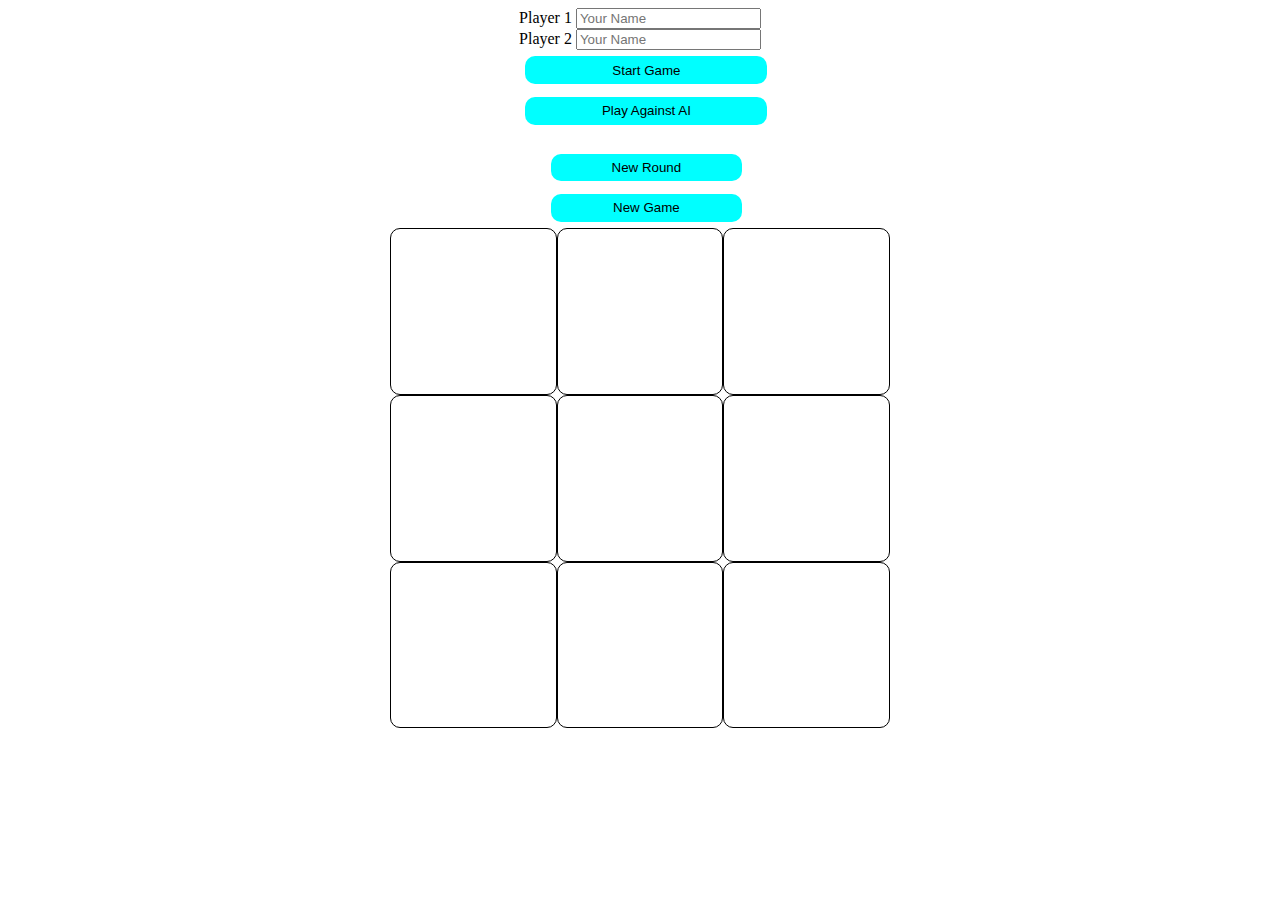
==== index.html @ 4471bb2f "structured modules into their own separete directories" ====
<!DOCTYPE html>
<html lang="en">
<head>
  <meta charset="UTF-8">
  <meta name="viewport" content="width=device-width, initial-scale=1.0">
  <link rel="stylesheet" href="assets/css/main.css">
  
  <title>Tic Tac Toe</title>
</head>
<body>
  <main>
    <section class="main-menu hidden">
      <form class="settingsForm" onSubmit="return false">
        <div class="form-group">
          <label for="player1">Player 1</label>
          <input type="text" name="player1" id="player1" placeholder="Your Name">
        </div>
        <div class="form-group">
          <label for="player2">Player 2</label>
          <input type="text" name="player2" id="player2" placeholder="Your Name">
        </div>
        <div class="form-group">
          <button id="start-game" class="btn">Start Game</button>
        </div>
        <div class="form-group">
          <button id="play-ai" class="btn">Play Against AI</button>
        </div>
      </form>
    </section>
    <section id="dialog-box">
      <p id="message"></p>
      <article>
        <button id="new-round" class="btn msg">New Round</button>
        <button id="new-game" class="btn msg">New Game</button>
      </article>
    </section>
    <section id="gameboard"></section>
  </main>
  <script type="module" src="/assets/js/main.js"></script>
</body>
</html>
---- assets/css/main.css ----
#gameboard {
  display: grid;
  width: 90vw;
  height: 90vw;
  max-width: 500px;
  max-height: 500px;
  justify-content: center;
  grid-template-columns: repeat(3, 1fr);
  grid-template-rows: repeat(3, 1fr);
  border-radius: 30px;
  color: #000;
  margin-bottom: 1.5rem;
  position: relative;
}

.cell {
  display: flex;
  justify-content: center;
  align-items: center;
  font-size: 5rem;
  font-family: sans-serif;
  border: 1px solid #000000;
  border-radius: 10px;
}

.btn {
  padding: 0.4rem;
  margin: 0.4rem;
  border-radius: 10px;
  width: 100%;
  background: cyan;
  border: none;
}
.btn:hover {
  background: black;
  color: #ebebeb;
}
.btn:focus {
  border-radius: 10px;
  transition: all 0.5s ease;
  font-size: 18px;
}

main {
  display: flex;
  flex-direction: column;
  align-items: center;
  justify-content: center;
  max-width: 1200px;
  margin: 0 auto;
}

/*# sourceMappingURL=main.css.map */
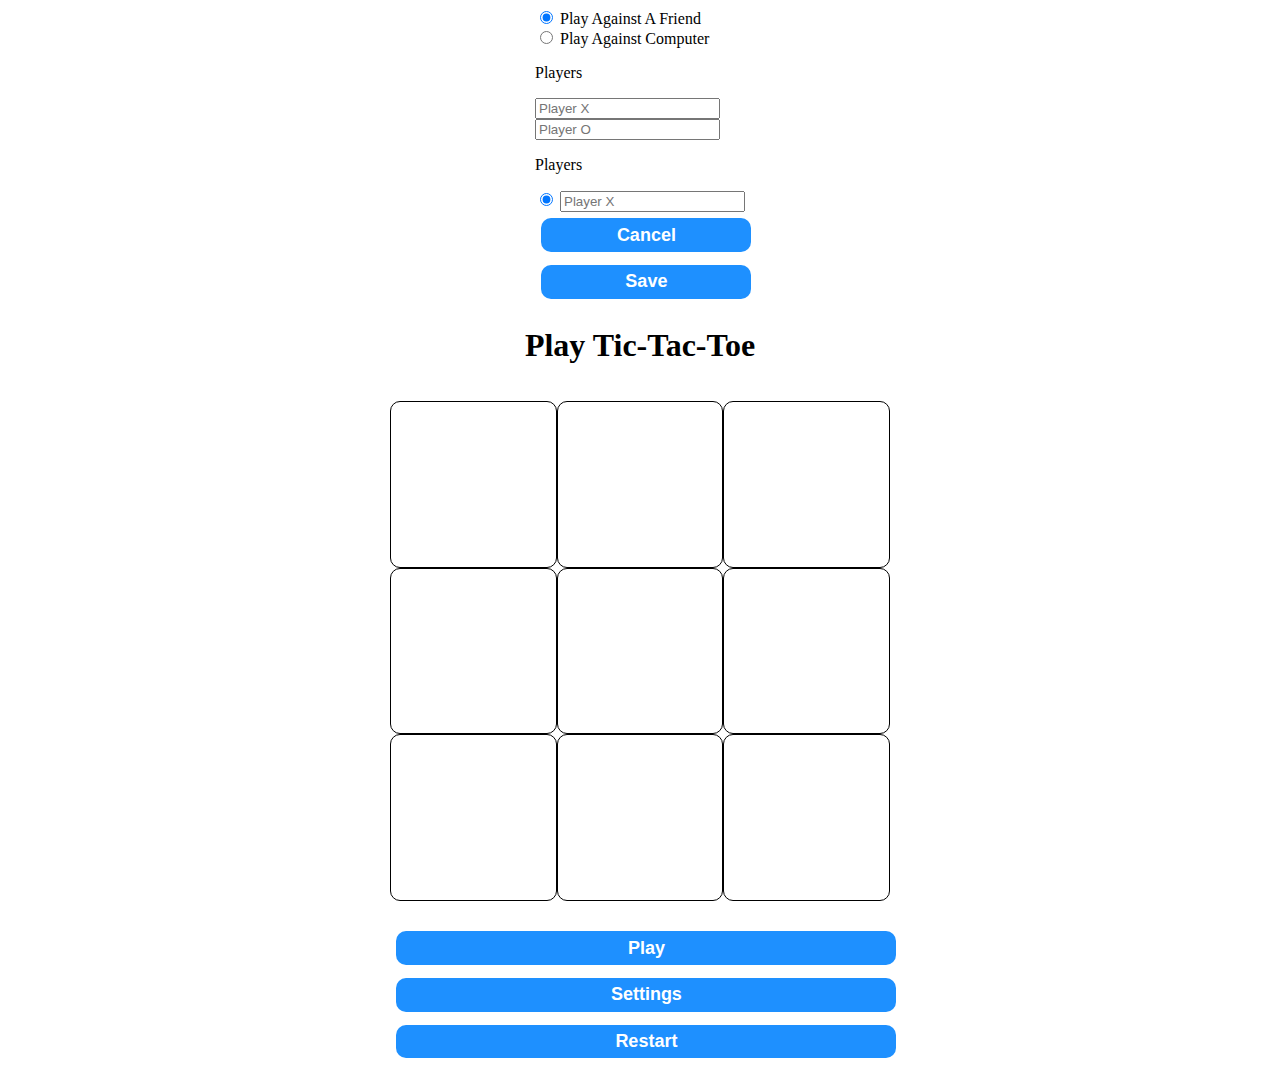
==== commit 167ee82e: "markup: redid markup for this project" ====
--- a/index.html
+++ b/index.html
@@ -4,37 +4,56 @@
   <meta charset="UTF-8">
   <meta name="viewport" content="width=device-width, initial-scale=1.0">
   <link rel="stylesheet" href="assets/css/main.css">
-  
   <title>Tic Tac Toe</title>
 </head>
 <body>
   <main>
     <section class="main-menu hidden">
-      <form class="settingsForm" onSubmit="return false">
+      <form class="settingsForm" onsubmit="return false">
         <div class="form-group">
-          <label for="player1">Player 1</label>
-          <input type="text" name="player1" id="player1" placeholder="Your Name">
+          <input type="radio" name="mode" id="human" value="human" checked>
+          <label for="human">Play Against A Friend</label>
         </div>
         <div class="form-group">
-          <label for="player2">Player 2</label>
-          <input type="text" name="player2" id="player2" placeholder="Your Name">
+          <input type="radio" name="mode" id="ai" value="ai">
+          <label for="ai">Play Against Computer</label>
         </div>
-        <div class="form-group">
-          <button id="start-game" class="btn">Start Game</button>
-        </div>
-        <div class="form-group">
-          <button id="play-ai" class="btn">Play Against AI</button>
-        </div>
+       <div class="mode-settings human-mode">
+         <p class="mode">Players</p>
+         <input type="text" name="player-x" id="human-player-x" placeholder="Player X" maxLength="15">
+         <br>
+         <input type="text" name="player-o" id="human-player-o" placeholder="Player O" maxLength="15">
+       </div>
+       <div class="mode-settings ai-mode hidden">
+        <p class="mode">Players</p>
+        <input type="radio" name="player" id="ai-player-x" value="player-x" class="ai-player" checked>
+        <label for="ai-player-x">
+          <input type="text" class="ai-mode-input ai-x" name="player-x" placeholder="Player X" maxLength="15">
+        </label>
+       </div>
+       <div class="button-container">
+         <button type="reset" class="settings-btn" id="cancel">Cancel</button>
+         <button type="submit" class="settings-btn" id="save">Save</button>
+       </div>
       </form>
     </section>
-    <section id="dialog-box">
-      <p id="message"></p>
-      <article>
-        <button id="new-round" class="btn msg">New Round</button>
-        <button id="new-game" class="btn msg">New Game</button>
-      </article>
-    </section>
-    <section id="gameboard"></section>
+  <header>
+    <h1>Play Tic-Tac-Toe</h1>
+  </header>
+  <section class="game-area">
+    <div class="players-display">
+      <p class="player" id="X"></p>
+      <p class="player" id="O"></p>
+    </div>
+      <div id="gameboard">
+        <!-- Game Board Generated Here -->
+      </div>
+      <div class="settings-container">
+        <button class="settings-btn" id="play">Play</button>
+        <button class="settings-btn" id="settings">Settings</button>
+        <button class="settings-btn" id="restart">Restart</button>
+      </div>
+  </section>
   </main>
   <script type="module" src="/assets/js/main.js"></script>
 </body>
--- a/assets/css/main.css
+++ b/assets/css/main.css
@@ -23,19 +23,22 @@
   border-radius: 10px;
 }
 
-.btn {
+.settings-btn {
   padding: 0.4rem;
   margin: 0.4rem;
   border-radius: 10px;
   width: 100%;
-  background: cyan;
+  background: dodgerblue;
   border: none;
+  font-size: 18px;
+  font-weight: bold;
+  color: #FFFFFF;
 }
-.btn:hover {
+.settings-btn:hover {
   background: black;
-  color: #ebebeb;
+  color: #EBEBEB;
 }
-.btn:focus {
+.settings-btn:focus {
   border-radius: 10px;
   transition: all 0.5s ease;
   font-size: 18px;
@@ -46,8 +49,7 @@
   flex-direction: column;
   align-items: center;
   justify-content: center;
-  max-width: 1200px;
-  margin: 0 auto;
+  align-content: center;
 }
 
 /*# sourceMappingURL=main.css.map */
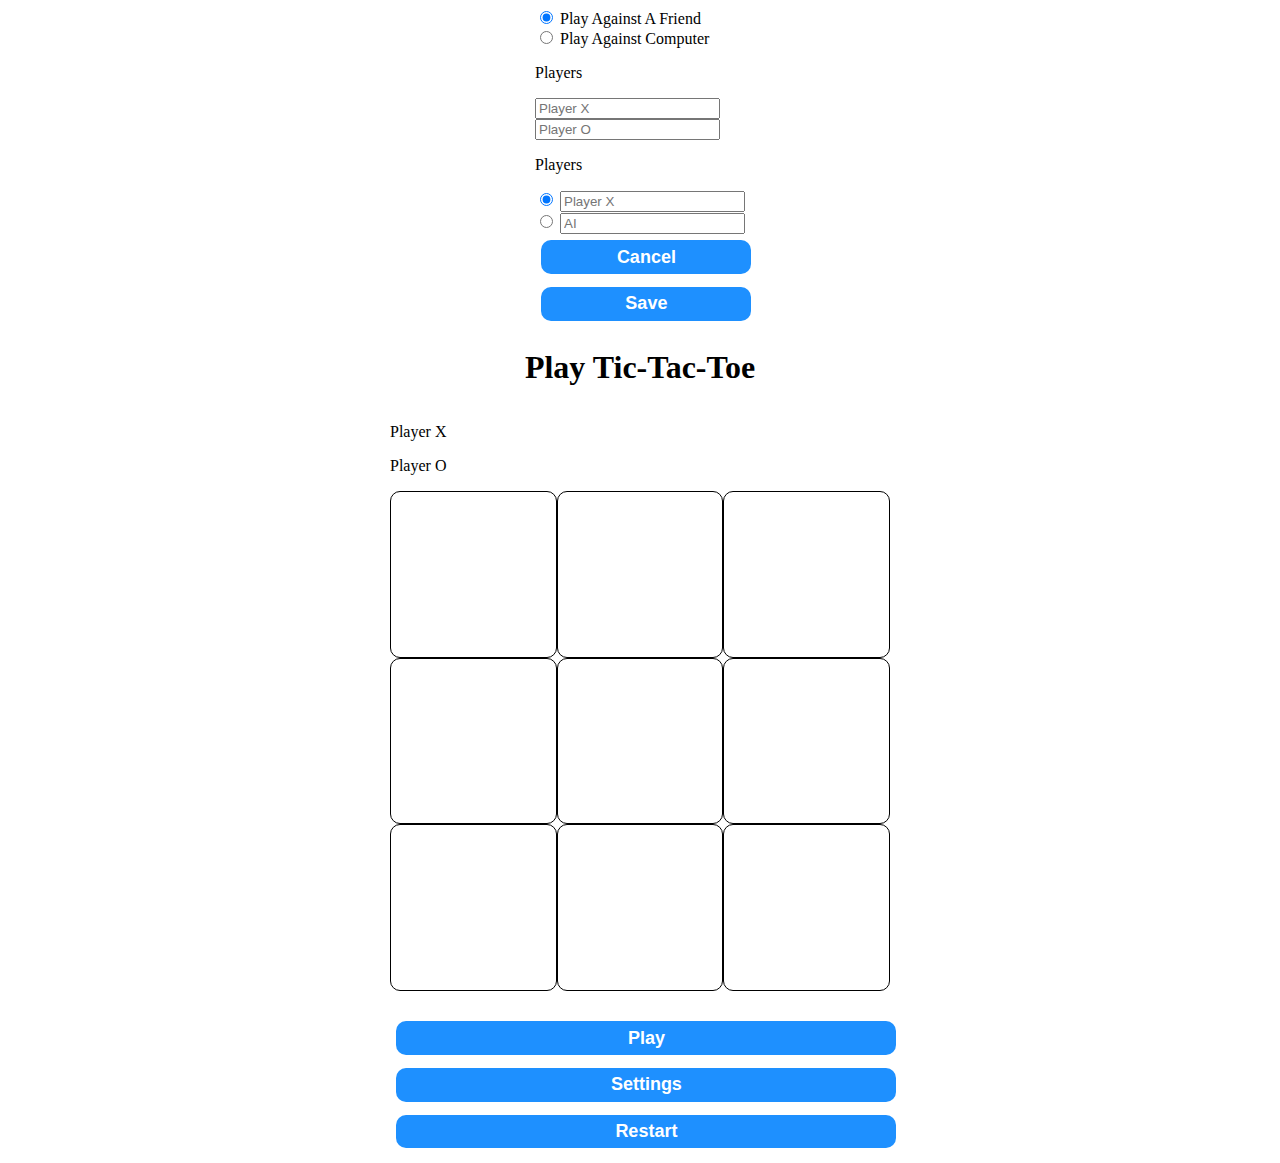
==== commit fd4c06f7: "winFunctionality: game now registers when play 0 or X has won" ====
--- a/index.html
+++ b/index.html
@@ -28,7 +28,12 @@
         <p class="mode">Players</p>
         <input type="radio" name="player" id="ai-player-x" value="player-x" class="ai-player" checked>
         <label for="ai-player-x">
-          <input type="text" class="ai-mode-input ai-x" name="player-x" placeholder="Player X" maxLength="15">
+          <input type="text" class="ai-mode-input ai-x" name="player-x" placeholder="Player X" maxLength="10">
+        </label>
+        <br>
+        <input type="radio" name="player" id="ai-player-o" value="player-o" class="ai-player">
+        <label for="ai-player-o">
+          <input type="text" name="player-o" class="ai-mode-input ai-o" placeholder="AI" maxLength="10">
         </label>
        </div>
        <div class="button-container">
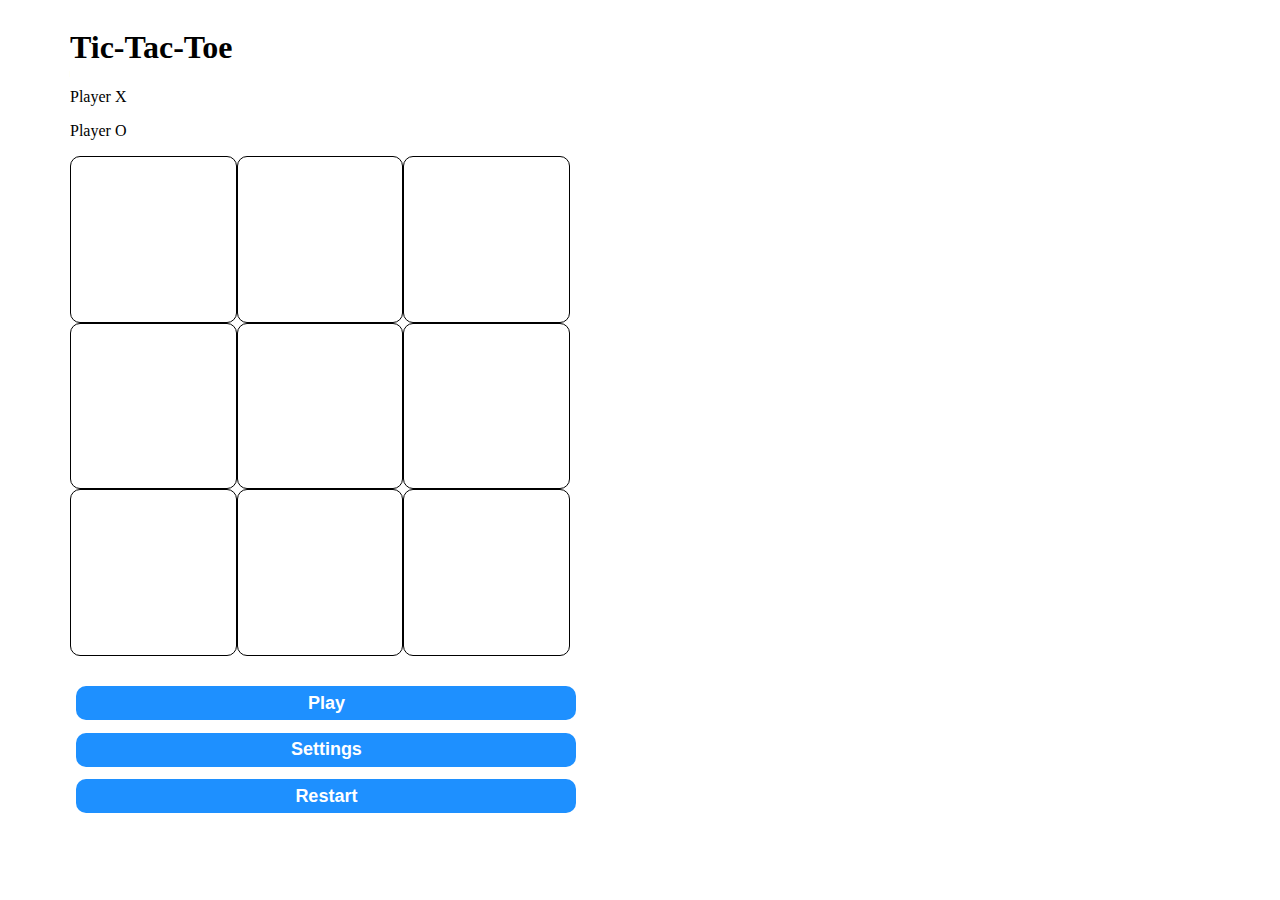
==== commit 8643657d: "rewroked code with less code splitting" ====
--- a/index.html
+++ b/index.html
@@ -8,8 +8,9 @@
 </head>
 <body>
   <main>
+    <div class="wrapper-menu">
     <section class="main-menu hidden">
-      <form class="settingsForm" onsubmit="return false">
+      <form name="settingsForm" onsubmit="return false">
         <div class="form-group">
           <input type="radio" name="mode" id="human" value="human" checked>
           <label for="human">Play Against A Friend</label>
@@ -43,7 +44,9 @@
       </form>
     </section>
   <header>
-    <h1>Play Tic-Tac-Toe</h1>
+  </div>
+  <div class="wrapper-game">
+    <h1>Tic-Tac-Toe</h1>
   </header>
   <section class="game-area">
     <div class="players-display">
@@ -51,7 +54,7 @@
       <p class="player" id="O"></p>
     </div>
       <div id="gameboard">
-        <!-- Game Board Generated Here -->
+  
       </div>
       <div class="settings-container">
         <button class="settings-btn" id="play">Play</button>
@@ -59,6 +62,7 @@
         <button class="settings-btn" id="restart">Restart</button>
       </div>
   </section>
+  </div>
   </main>
   <script type="module" src="/assets/js/main.js"></script>
 </body>
--- a/assets/css/main.css
+++ b/assets/css/main.css
@@ -1,6 +1,6 @@
 #gameboard {
   display: grid;
-  width: 90vw;
+  width: 50vw;
   height: 90vw;
   max-width: 500px;
   max-height: 500px;
@@ -44,12 +44,21 @@
   font-size: 18px;
 }
 
+.hidden {
+  display: none;
+}
+
 main {
   display: flex;
-  flex-direction: column;
+  flex-direction: row-reverse;
   align-items: center;
   justify-content: center;
   align-content: center;
 }
 
+.wrapper-menu {
+  height: 90vh;
+  width: 50vw;
+}
+
 /*# sourceMappingURL=main.css.map */
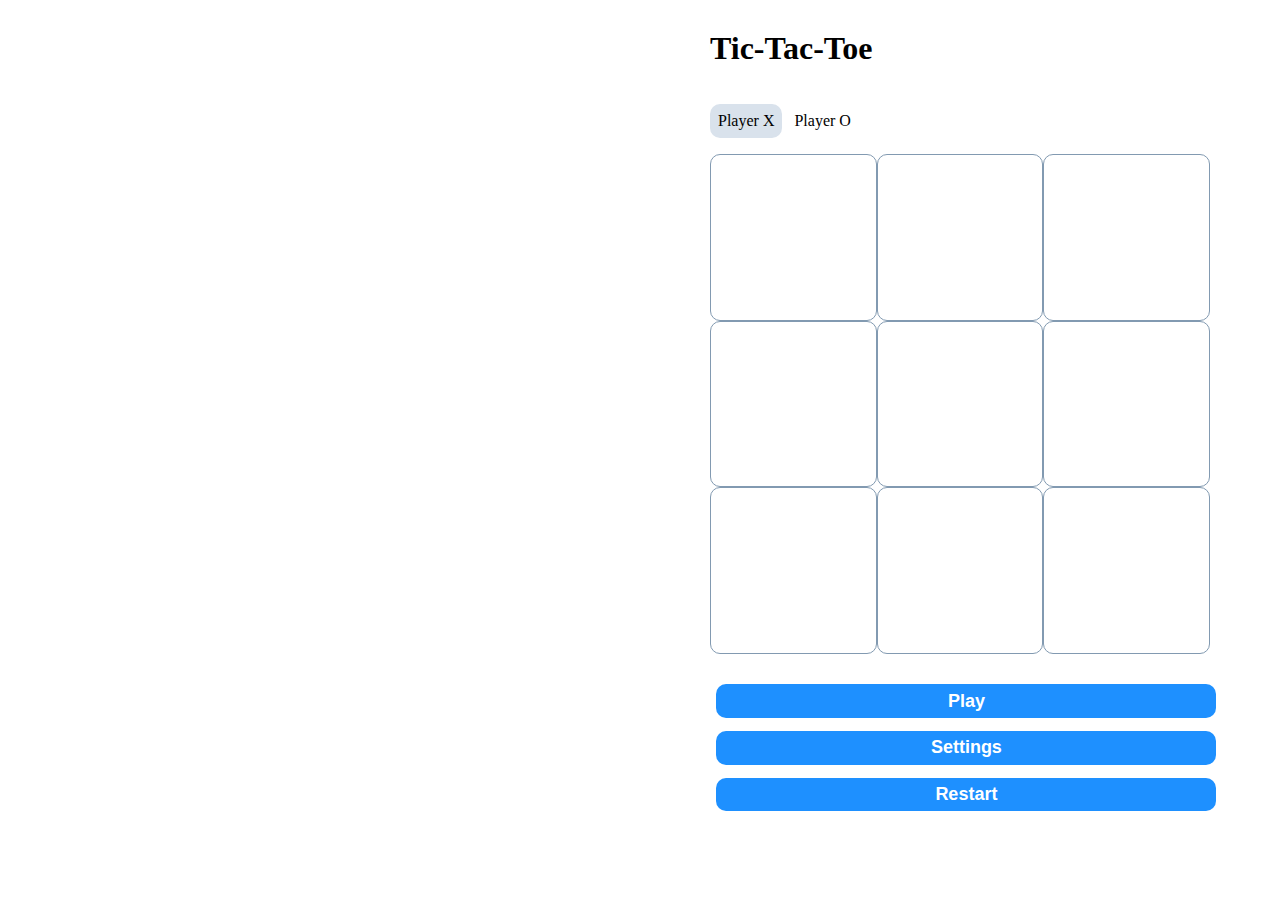
==== commit b6d9d935: "fixing minor bugs and added styling to player components" ====
--- a/index.html
+++ b/index.html
@@ -53,9 +53,7 @@
       <p class="player" id="X"></p>
       <p class="player" id="O"></p>
     </div>
-      <div id="gameboard">
-  
-      </div>
+      <div id="gameboard"></div>
       <div class="settings-container">
         <button class="settings-btn" id="play">Play</button>
         <button class="settings-btn" id="settings">Settings</button>
--- a/assets/css/main.css
+++ b/assets/css/main.css
@@ -8,7 +8,7 @@
   grid-template-columns: repeat(3, 1fr);
   grid-template-rows: repeat(3, 1fr);
   border-radius: 30px;
-  color: #000;
+  color: #243B53;
   margin-bottom: 1.5rem;
   position: relative;
 }
@@ -19,7 +19,7 @@
   align-items: center;
   font-size: 5rem;
   font-family: sans-serif;
-  border: 1px solid #000000;
+  border: 1px solid #829AB1;
   border-radius: 10px;
 }
 
@@ -44,13 +44,26 @@
   font-size: 18px;
 }
 
+.players-display .player {
+  padding: 0.5rem;
+  border-radius: 10px;
+  display: inline-block;
+}
+
 .hidden {
   display: none;
 }
 
+.win {
+  background-color: rgba(100, 122, 203, 0.7);
+}
+
+.turn {
+  background: #D9E2EC;
+}
+
 main {
   display: flex;
-  flex-direction: row-reverse;
   align-items: center;
   justify-content: center;
   align-content: center;
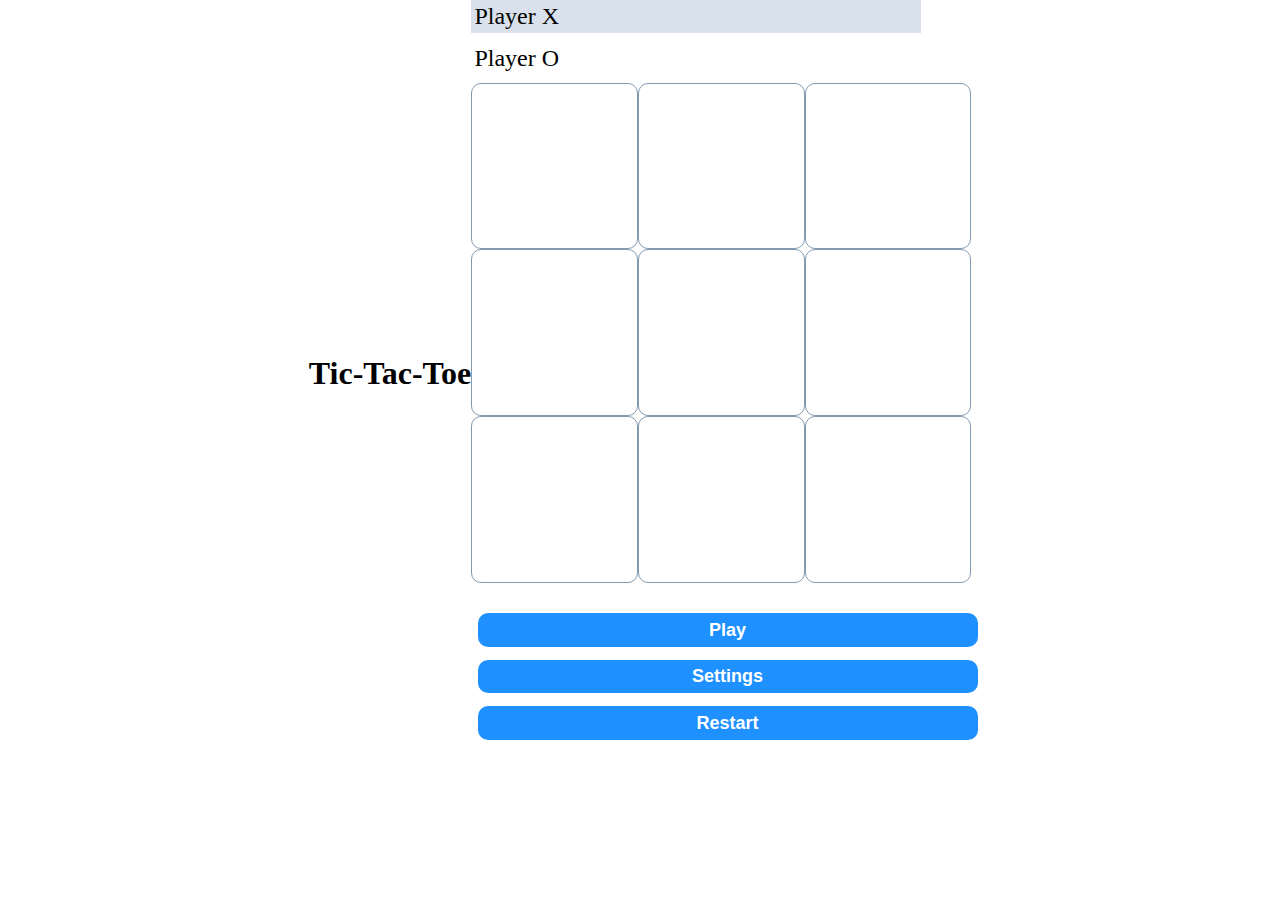
==== commit 97080d07: "working on styling changes with sass, main menu, game area, and playersdisplay" ====
--- a/index.html
+++ b/index.html
@@ -8,17 +8,12 @@
 </head>
 <body>
   <main>
-    <div class="wrapper-menu">
     <section class="main-menu hidden">
       <form name="settingsForm" onsubmit="return false">
-        <div class="form-group">
           <input type="radio" name="mode" id="human" value="human" checked>
           <label for="human">Play Against A Friend</label>
-        </div>
-        <div class="form-group">
           <input type="radio" name="mode" id="ai" value="ai">
           <label for="ai">Play Against Computer</label>
-        </div>
        <div class="mode-settings human-mode">
          <p class="mode">Players</p>
          <input type="text" name="player-x" id="human-player-x" placeholder="Player X" maxLength="15">
@@ -44,8 +39,6 @@
       </form>
     </section>
   <header>
-  </div>
-  <div class="wrapper-game">
     <h1>Tic-Tac-Toe</h1>
   </header>
   <section class="game-area">
@@ -60,7 +53,6 @@
         <button class="settings-btn" id="restart">Restart</button>
       </div>
   </section>
-  </div>
   </main>
   <script type="module" src="/assets/js/main.js"></script>
 </body>
--- a/assets/css/main.css
+++ b/assets/css/main.css
@@ -1,6 +1,22 @@
+*, *:before, *:after {
+  margin: 0;
+  padding: 0;
+}
+
+html, body {
+  box-sizing: border-box;
+}
+
+main {
+  display: flex;
+  align-items: center;
+  justify-content: center;
+  align-content: center;
+}
+
 #gameboard {
   display: grid;
-  width: 50vw;
+  width: 90vw;
   height: 90vw;
   max-width: 500px;
   max-height: 500px;
@@ -44,10 +60,17 @@
   font-size: 18px;
 }
 
+.players-display {
+  width: 90%;
+  display: inherit;
+  font-size: 1.5rem;
+  justify-content: space-between;
+  margin-bottom: 0.5rem;
+}
 .players-display .player {
-  padding: 0.5rem;
-  border-radius: 10px;
-  display: inline-block;
+  padding: 0.2rem;
+  margin-bottom: 0.5rem;
+  box-sizing: border-box;
 }
 
 .hidden {
@@ -55,23 +78,17 @@
 }
 
 .win {
-  background-color: rgba(100, 122, 203, 0.7);
+  background-color: rgba(100, 122, 203, 0.4);
 }
 
 .turn {
   background: #D9E2EC;
 }
 
-main {
-  display: flex;
-  align-items: center;
-  justify-content: center;
-  align-content: center;
-}
-
-.wrapper-menu {
-  height: 90vh;
-  width: 50vw;
+.display-message {
+  display: block;
+  font-size: 24px;
+  margin: 3rem auto;
 }
 
 /*# sourceMappingURL=main.css.map */
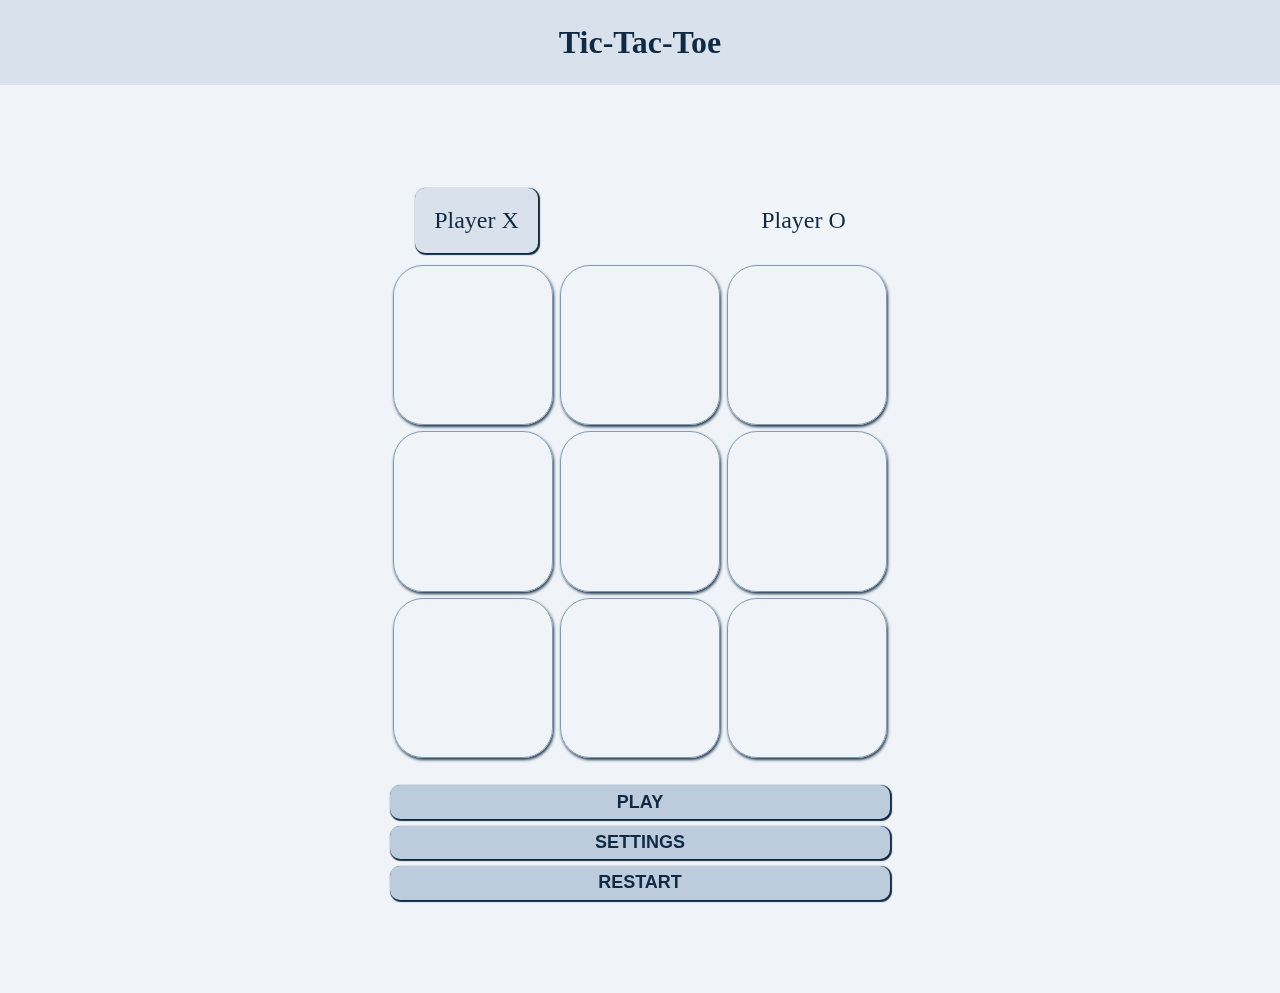
==== commit d2704d01: "working on slidout settings menu" ====
--- a/index.html
+++ b/index.html
@@ -7,40 +7,42 @@
   <title>Tic Tac Toe</title>
 </head>
 <body>
-  <main>
-    <section class="main-menu hidden">
-      <form name="settingsForm" onsubmit="return false">
-          <input type="radio" name="mode" id="human" value="human" checked>
-          <label for="human">Play Against A Friend</label>
-          <input type="radio" name="mode" id="ai" value="ai">
-          <label for="ai">Play Against Computer</label>
-       <div class="mode-settings human-mode">
-         <p class="mode">Players</p>
-         <input type="text" name="player-x" id="human-player-x" placeholder="Player X" maxLength="15">
-         <br>
-         <input type="text" name="player-o" id="human-player-o" placeholder="Player O" maxLength="15">
-       </div>
-       <div class="mode-settings ai-mode hidden">
-        <p class="mode">Players</p>
-        <input type="radio" name="player" id="ai-player-x" value="player-x" class="ai-player" checked>
-        <label for="ai-player-x">
-          <input type="text" class="ai-mode-input ai-x" name="player-x" placeholder="Player X" maxLength="10">
-        </label>
-        <br>
-        <input type="radio" name="player" id="ai-player-o" value="player-o" class="ai-player">
-        <label for="ai-player-o">
-          <input type="text" name="player-o" class="ai-mode-input ai-o" placeholder="AI" maxLength="10">
-        </label>
-       </div>
-       <div class="button-container">
-         <button type="reset" class="settings-btn" id="cancel">Cancel</button>
-         <button type="submit" class="settings-btn" id="save">Save</button>
-       </div>
-      </form>
-    </section>
+  <section class="main-menu">
+    <form name="settingsForm" onsubmit="return false" class="main-menu__form">
+      <div class="main-menu__content">
+        <input type="radio" name="mode" id="human" value="human" checked>
+        <label for="human">Play Against A Friend</label>
+        <input type="radio" name="mode" id="ai" value="ai">
+        <label for="ai">Play Against Computer</label>
+     <div class="mode-settings human-mode">
+       <p class="mode">Players</p>
+       <input type="text" name="player-x" id="human-player-x" placeholder="Player X" maxLength="15">
+       <br>
+       <input type="text" name="player-o" id="human-player-o" placeholder="Player O" maxLength="15">
+     </div>
+     <div class="mode-settings ai-mode hidden">
+      <p class="mode">Players</p>
+      <input type="radio" name="player" id="ai-player-x" value="player-x" class="ai-player" checked>
+      <label for="ai-player-x">
+        <input type="text" class="ai-mode-input ai-x" name="player-x" placeholder="Player X" maxLength="10">
+      </label>
+      <br>
+      <input type="radio" name="player" id="ai-player-o" value="player-o" class="ai-player">
+      <label for="ai-player-o">
+        <input type="text" name="player-o" class="ai-mode-input ai-o" placeholder="AI" maxLength="10">
+      </label>
+     </div>
+     <div class="button-container">
+       <button type="reset" class="settings-btn" id="cancel">Cancel</button>
+       <button type="submit" class="settings-btn" id="save">Save</button>
+     </div>
+    </form>
+      </div>
+  </section>
   <header>
     <h1>Tic-Tac-Toe</h1>
   </header>
+  <main>
   <section class="game-area">
     <div class="players-display">
       <p class="player" id="X"></p>
--- a/assets/css/main.css
+++ b/assets/css/main.css
@@ -1,17 +1,27 @@
-*, *:before, *:after {
+html {
+  height: 100%;
+}
+
+* {
   margin: 0;
   padding: 0;
 }
 
-html, body {
+body {
   box-sizing: border-box;
+  background: #F0F4F8;
+  height: 100%;
+  overflow: hidden;
 }
 
 main {
   display: flex;
+  position: relative;
+  flex-direction: row;
   align-items: center;
   justify-content: center;
   align-content: center;
+  height: 100%;
 }
 
 #gameboard {
@@ -23,7 +33,6 @@
   justify-content: center;
   grid-template-columns: repeat(3, 1fr);
   grid-template-rows: repeat(3, 1fr);
-  border-radius: 30px;
   color: #243B53;
   margin-bottom: 1.5rem;
   position: relative;
@@ -33,22 +42,24 @@
   display: flex;
   justify-content: center;
   align-items: center;
-  font-size: 5rem;
-  font-family: sans-serif;
   border: 1px solid #829AB1;
-  border-radius: 10px;
+  border-radius: 30px;
+  box-shadow: 1px 2px 3px #243b53;
+  margin: 0.2rem;
 }
 
 .settings-btn {
   padding: 0.4rem;
-  margin: 0.4rem;
+  margin-bottom: 0.4rem;
   border-radius: 10px;
+  box-shadow: 1px 1px 1px 1px #102A43;
   width: 100%;
-  background: dodgerblue;
+  background: #BCCCDC;
   border: none;
+  text-transform: uppercase;
   font-size: 18px;
   font-weight: bold;
-  color: #FFFFFF;
+  color: #102A43;
 }
 .settings-btn:hover {
   background: black;
@@ -62,27 +73,65 @@
 
 .players-display {
   width: 90%;
-  display: inherit;
+  display: flex;
+  margin: 0.5rem auto;
+  padding: 0;
   font-size: 1.5rem;
   justify-content: space-between;
-  margin-bottom: 0.5rem;
 }
 .players-display .player {
-  padding: 0.2rem;
-  margin-bottom: 0.5rem;
+  padding: 1.2rem;
   box-sizing: border-box;
+  color: #102A43;
 }
 
-.hidden {
-  display: none;
+.main-menu {
+  position: fixed;
+  top: 0;
+  left: 0;
+  width: 100vw;
+  height: 100vh;
+  background: rgba(0, 0, 0, 0.3);
+  z-index: 10;
+  display: flex;
+  flex-direction: row;
+  align-items: center;
+  justify-content: flex-end;
+  opacity: 0;
+  z-index: -10;
+  transition: opacity 0.5s ease;
+}
+.main-menu .main-menu__form {
+  width: 20rem;
+  height: 100%;
+  background: #ffffff;
+  padding: 2rem;
+  transform: translateX(24rem);
+  transition: transform 0.6s cubic-bezier(0.56, -0.44, 0.37, 1.2);
+}
+.main-menu .main-menu__content {
+  height: 100%;
+}
+
+.cover-open {
+  opacity: 1 !important;
+}
+
+.menu-open {
+  transform: translateX(0) !important;
+  z-index: 200 !important;
 }
 
 .win {
   background-color: rgba(100, 122, 203, 0.4);
+  transition: background-color 1s ease;
 }
 
 .turn {
   background: #D9E2EC;
+  box-shadow: 1px 1px 1px 1px #102A43;
+  border-radius: 10px;
+  transition: all 0.5s ease;
 }
 
 .display-message {
@@ -91,4 +140,16 @@
   margin: 3rem auto;
 }
 
+.marker {
+  font-size: 4rem;
+}
+
+header {
+  text-align: center;
+  padding: 1.5rem;
+  background: #D9E2EC;
+  color: #102A43;
+  margin-bottom: 0.5rem;
+}
+
 /*# sourceMappingURL=main.css.map */
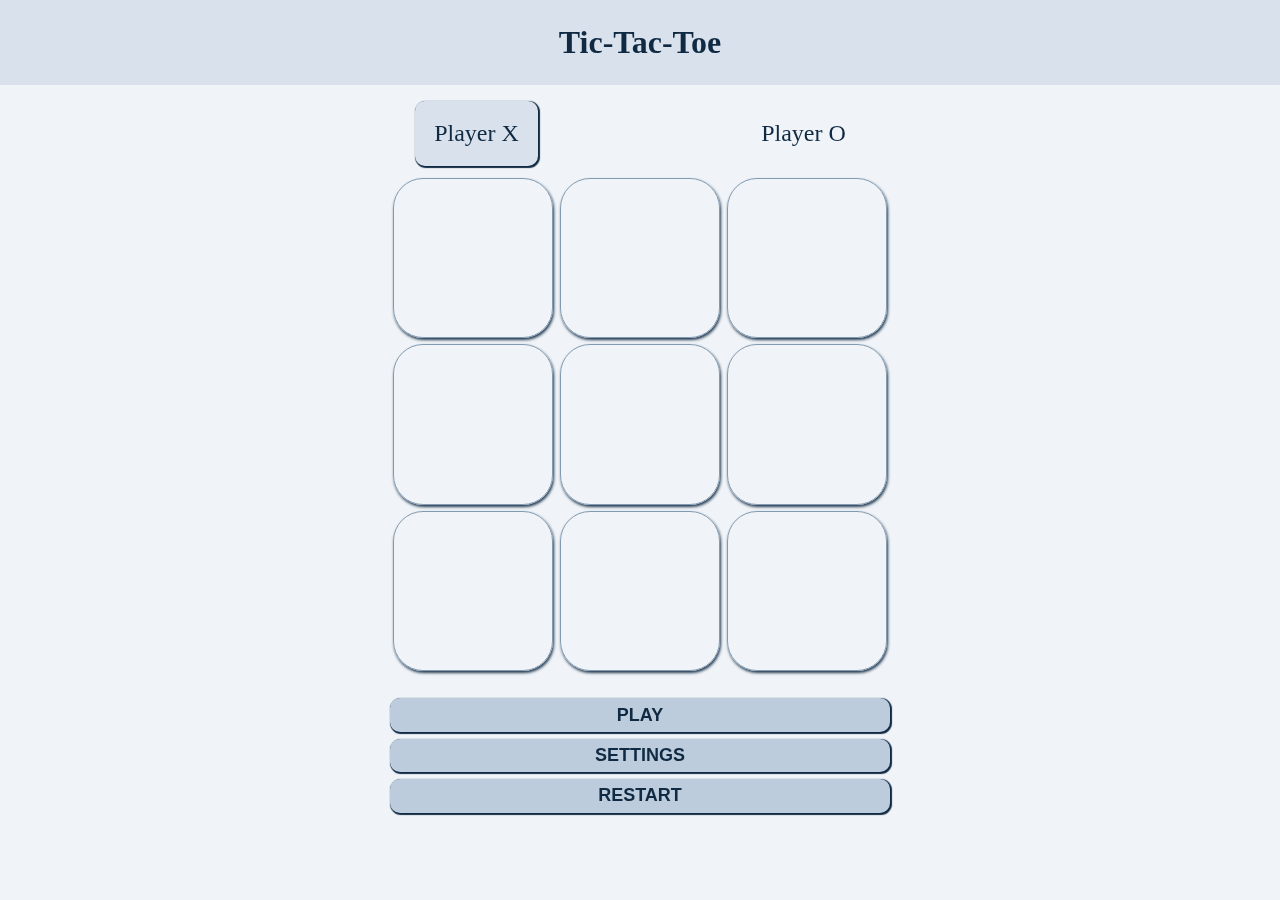
==== commit b9e35961: "sliding settings menu implemented" ====
--- a/index.html
+++ b/index.html
@@ -9,11 +9,16 @@
 <body>
   <section class="main-menu">
     <form name="settingsForm" onsubmit="return false" class="main-menu__form">
+      <h1 class="settings-title">Settings</h1>
       <div class="main-menu__content">
-        <input type="radio" name="mode" id="human" value="human" checked>
-        <label for="human">Play Against A Friend</label>
-        <input type="radio" name="mode" id="ai" value="ai">
-        <label for="ai">Play Against Computer</label>
+        <div class="form-group">
+          <input type="radio" name="mode" id="human" value="human" checked>
+          <label for="human">Play Against A Friend</label>
+        </div>
+        <div class="form-group">
+          <input type="radio" name="mode" id="ai" value="ai">
+          <label for="ai">Play Against Computer</label>
+        </div>
      <div class="mode-settings human-mode">
        <p class="mode">Players</p>
        <input type="text" name="player-x" id="human-player-x" placeholder="Player X" maxLength="15">
--- a/assets/css/main.css
+++ b/assets/css/main.css
@@ -11,7 +11,6 @@
   box-sizing: border-box;
   background: #F0F4F8;
   height: 100%;
-  overflow: hidden;
 }
 
 main {
@@ -21,7 +20,6 @@
   align-items: center;
   justify-content: center;
   align-content: center;
-  height: 100%;
 }
 
 #gameboard {
@@ -102,6 +100,7 @@
   transition: opacity 0.5s ease;
 }
 .main-menu .main-menu__form {
+  z-index: -10;
   width: 20rem;
   height: 100%;
   background: #ffffff;
@@ -112,14 +111,23 @@
 .main-menu .main-menu__content {
   height: 100%;
 }
+.main-menu .settings-title {
+  font-size: 1.95rem;
+  padding: 0.5rem;
+  margin: 0 0 1.5rem 0;
+  text-align: center;
+  width: 100%;
+  background: #D9E2EC;
+}
 
 .cover-open {
   opacity: 1 !important;
+  z-index: 10 !important;
 }
 
 .menu-open {
   transform: translateX(0) !important;
-  z-index: 200 !important;
+  z-index: 20 !important;
 }
 
 .win {
@@ -152,4 +160,32 @@
   margin-bottom: 0.5rem;
 }
 
+.form-group {
+  font-size: 2.5rem;
+  box-shadow: 1px 1px 1px #243b53;
+  border-radius: 5px;
+  margin-bottom: 1.5rem;
+}
+
+input[type=text] {
+  padding: 0.5rem;
+  border-radius: 5px;
+  border: none;
+  box-shadow: 1px 1px 1px #243b53;
+  margin: 0.3rem;
+  font-size: 1.3rem;
+}
+
+label {
+  font-size: 1.5rem;
+}
+
+.mode {
+  font-size: 1.75rem;
+}
+
+.mode-settings {
+  margin-bottom: 1.5rem;
+}
+
 /*# sourceMappingURL=main.css.map */
